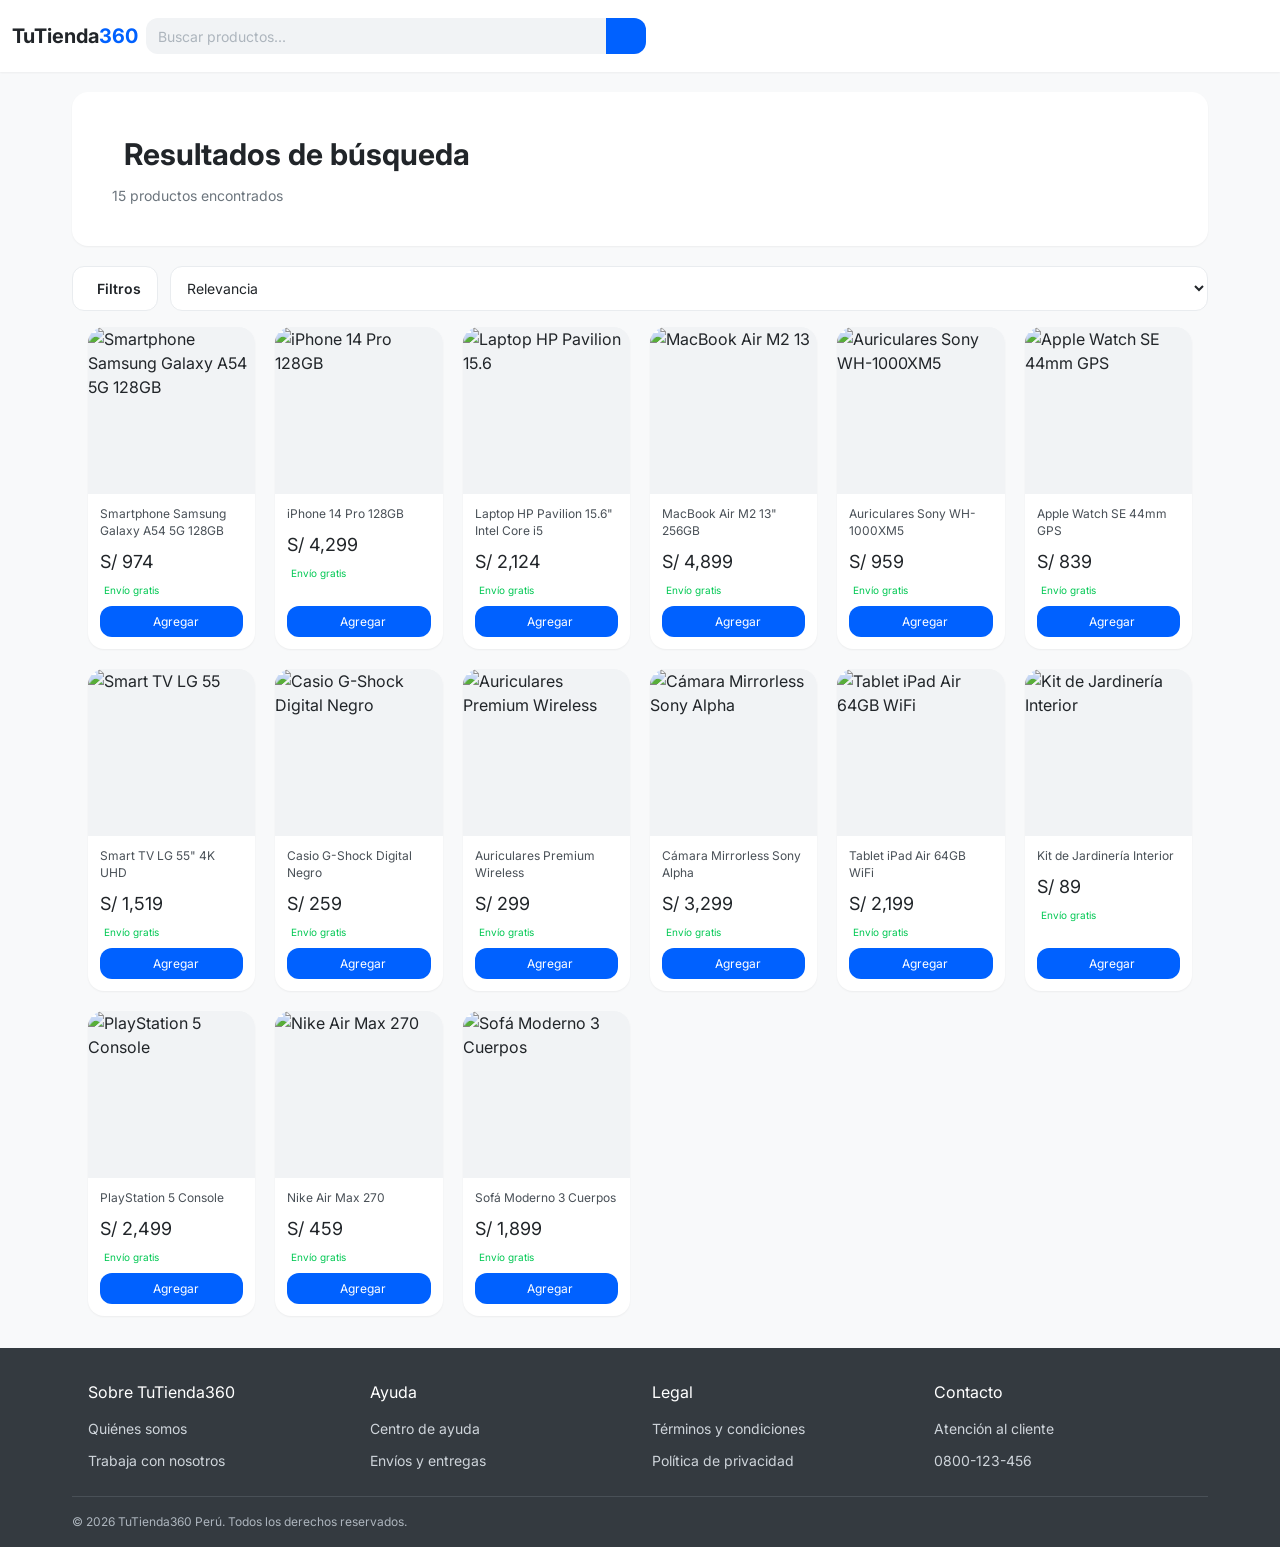
==== busqueda.html @ 1b4df293 "feat: busqueda con autocompletado, seguimiento de pedidos y filtros" ====
<!DOCTYPE html>
<html lang="es-PE">
<head>
    <meta charset="UTF-8">
    <meta name="viewport" content="width=device-width, initial-scale=1.0, maximum-scale=5.0">
    <title>Búsqueda - TuTienda360</title>
    <meta name="theme-color" content="#0061FF">

    <!-- PWA -->
    <link rel="manifest" href="manifest.json">

    <!-- Google Fonts -->
    <link rel="preconnect" href="https://fonts.googleapis.com">
    <link rel="preconnect" href="https://fonts.gstatic.com" crossorigin>
    <link href="https://fonts.googleapis.com/css2?family=Inter:wght@300;400;500;600;700&display=swap" rel="stylesheet">

    <!-- Iconos -->
    <script src="https://unpkg.com/@phosphor-icons/web"></script>

    <!-- Estilos -->
    <link rel="stylesheet" href="styles/main.css">
    <link rel="stylesheet" href="styles/busqueda.css">
</head>
<body>
    <!-- Header -->
    <header class="header">
        <div class="header-top">
            <button class="mobile-menu-btn" aria-label="Abrir menú" onclick="toggleMobileMenu()">
                <span></span>
                <span></span>
                <span></span>
            </button>

            <a href="index.html" class="logo">
                <span class="logo-text">TuTienda<span class="logo-highlight">360</span></span>
            </a>

            <div class="search-bar">
                <form class="search-form" id="searchForm">
                    <input type="text" class="search-input" placeholder="Buscar productos..." id="searchInput">
                    <button type="submit" class="search-button" aria-label="Buscar">
                        <i class="ph ph-magnifying-glass"></i>
                    </button>
                </form>
            </div>

            <nav class="main-nav">
                <button class="nav-link theme-toggle" id="themeToggle">
                    <i class="ph ph-moon"></i>
                </button>
                <a href="login.html" class="nav-link" id="navAccount">
                    <i class="ph ph-user"></i>
                </a>
                <a href="favoritos.html" class="nav-link" id="navFavorites">
                    <i class="ph ph-heart"></i>
                    <span class="favorites-count" id="favoritesCount">0</span>
                </a>
                <a href="carrito.html" class="nav-link cart-link">
                    <i class="ph ph-shopping-cart"></i>
                    <span class="cart-count" id="cartCount">0</span>
                </a>
            </nav>
        </div>
    </header>

    <!-- Menú Mobile -->
    <div class="mobile-menu-overlay" id="mobileMenu" onclick="toggleMobileMenu()">
        <div class="mobile-menu-content" onclick="event.stopPropagation()">
            <div class="mobile-menu-header">
                <span class="logo-text">TuTienda<span class="logo-highlight">360</span></span>
                <button class="mobile-menu-close" onclick="toggleMobileMenu()">
                    <i class="ph ph-x"></i>
                </button>
            </div>
            <nav class="mobile-menu-nav">
                <a href="login.html"><i class="ph ph-user"></i> Mi Cuenta</a>
                <a href="favoritos.html"><i class="ph ph-heart"></i> Favoritos</a>
                <a href="carrito.html"><i class="ph ph-shopping-cart"></i> Carrito</a>
            </nav>
        </div>
    </div>

    <!-- Contenido Principal -->
    <main class="main-content">
        <div class="container">
            <!-- Header de Búsqueda -->
            <div class="search-page-header">
                <h1 class="search-title">
                    <i class="ph ph-magnifying-glass"></i>
                    <span id="searchTitleText">Resultados de búsqueda</span>
                </h1>
                <p class="search-subtitle" id="searchResultCount">0 productos encontrados</p>
            </div>

            <!-- Filtros -->
            <div class="search-filters">
                <button class="filter-btn" onclick="toggleFiltros()">
                    <i class="ph ph-faders"></i>
                    Filtros
                </button>
                <select class="sort-select" id="sortSelect" onchange="ordenarProductos()">
                    <option value="relevancia">Relevancia</option>
                    <option value="precio-asc">Precio: menor a mayor</option>
                    <option value="precio-desc">Precio: mayor a menor</option>
                    <option value="nombre-asc">Nombre: A-Z</option>
                </select>
            </div>

            <!-- Panel de Filtros -->
            <div class="filters-panel" id="filtersPanel">
                <div class="filters-header">
                    <h3>Filtros</h3>
                    <button onclick="toggleFiltros()">
                        <i class="ph ph-x"></i>
                    </button>
                </div>
                <div class="filters-content">
                    <div class="filter-group">
                        <h4>Categoría</h4>
                        <div class="filter-options" id="categoriaFiltros">
                            <label><input type="checkbox" value="celulares"> Celulares</label>
                            <label><input type="checkbox" value="computacion"> Computación</label>
                            <label><input type="checkbox" value="ropa"> Ropa</label>
                            <label><input type="checkbox" value="hogar"> Hogar</label>
                            <label><input type="checkbox" value="gaming"> Gaming</label>
                        </div>
                    </div>
                    <div class="filter-group">
                        <h4>Precio</h4>
                        <div class="price-range">
                            <input type="number" id="precioMin" placeholder="Mínimo" min="0">
                            <span>-</span>
                            <input type="number" id="precioMax" placeholder="Máximo" min="0">
                        </div>
                    </div>
                    <div class="filter-group">
                        <h4>Condición</h4>
                        <div class="filter-options">
                            <label><input type="checkbox" value="nuevo"> Nuevo</label>
                            <label><input type="checkbox" value="usado"> Usado</label>
                        </div>
                    </div>
                    <button class="btn-apply-filters" onclick="aplicarFiltros()">
                        <i class="ph ph-check"></i>
                        Aplicar Filtros
                    </button>
                </div>
            </div>

            <!-- Overlay de Filtros -->
            <div class="filters-overlay" id="filtersOverlay" onclick="toggleFiltros()"></div>

            <!-- Resultados -->
            <div class="search-results">
                <div class="products-grid" id="searchResults">
                    <!-- Resultados generados por JS -->
                </div>
            </div>

            <!-- Estado Vacío -->
            <div class="search-empty" id="searchEmpty" style="display: none;">
                <i class="ph ph-magnifying-glass"></i>
                <h2>No encontramos productos</h2>
                <p>Intenta con otros términos o explora nuestras categorías</p>
                <a href="index.html" class="btn btn-primary">
                    <i class="ph ph-house"></i>
                    Volver al inicio
                </a>
            </div>
        </div>
    </main>

    <!-- Footer -->
    <footer class="footer">
        <div class="container">
            <div class="footer-grid">
                <div class="footer-column">
                    <h4 class="footer-title">Sobre TuTienda360</h4>
                    <ul class="footer-links">
                        <li><a href="#">Quiénes somos</a></li>
                        <li><a href="#">Trabaja con nosotros</a></li>
                    </ul>
                </div>
                <div class="footer-column">
                    <h4 class="footer-title">Ayuda</h4>
                    <ul class="footer-links">
                        <li><a href="#">Centro de ayuda</a></li>
                        <li><a href="#">Envíos y entregas</a></li>
                    </ul>
                </div>
                <div class="footer-column">
                    <h4 class="footer-title">Legal</h4>
                    <ul class="footer-links">
                        <li><a href="#">Términos y condiciones</a></li>
                        <li><a href="#">Política de privacidad</a></li>
                    </ul>
                </div>
                <div class="footer-column">
                    <h4 class="footer-title">Contacto</h4>
                    <ul class="footer-links">
                        <li><a href="#">Atención al cliente</a></li>
                        <li><a href="#">0800-123-456</a></li>
                    </ul>
                </div>
            </div>
            <div class="footer-bottom">
                <p class="copyright">© 2026 TuTienda360 Perú. Todos los derechos reservados.</p>
            </div>
        </div>
    </footer>

    <!-- Scripts -->
    <script src="scripts/theme.js"></script>
    <script src="scripts/favoritos.js"></script>
    <script src="scripts/utils.js"></script>
    <script src="scripts/main.js"></script>
    <script src="scripts/busqueda.js"></script>
</body>
</html>
---- styles/main.css ----
/* ========================================
   TuTienda360 - Sistema de Diseño
   Mobile First - Responsive - Optimizado
   Con Modo Oscuro/Claro
   ======================================== */

/* --- Variables CSS - Modo Claro (default) --- */
:root {
    /* Colores */
    --color-primary: #0061FF;
    --color-primary-dark: #004ED4;
    --color-primary-light: #3385FF;
    --color-secondary: #00C7FC;
    --color-accent: #FFD500;
    --color-white: #FFFFFF;
    --color-gray-50: #F8F9FA;
    --color-gray-100: #F1F3F5;
    --color-gray-200: #E9ECEF;
    --color-gray-300: #DEE2E6;
    --color-gray-400: #CED4DA;
    --color-gray-500: #ADB5BD;
    --color-gray-600: #6C757D;
    --color-gray-700: #495057;
    --color-gray-800: #343A40;
    --color-gray-900: #212529;
    --color-success: #00C853;
    --color-error: #D32F2F;
    --color-warning: #FFA000;

    /* Fondos y superficies */
    --bg-primary: #FFFFFF;
    --bg-secondary: #F8F9FA;
    --bg-tertiary: #F1F3F5;
    --surface: #FFFFFF;
    --surface-elevated: #FFFFFF;

    /* Texto */
    --text-primary: #212529;
    --text-secondary: #343A40;
    --text-tertiary: #6C757D;
    --text-muted: #ADB5BD;

    /* Bordes */
    --border-color: #E9ECEF;
    --border-color-light: #F1F3F5;

    /* Tipografía */
    --font-family: 'Inter', -apple-system, BlinkMacSystemFont, 'Segoe UI', Roboto, sans-serif;
    --font-size-xs: 0.75rem;
    --font-size-sm: 0.875rem;
    --font-size-base: 1rem;
    --font-size-lg: 1.125rem;
    --font-size-xl: 1.25rem;
    --font-size-2xl: 1.5rem;
    --font-size-3xl: 1.875rem;
    --font-size-4xl: 2.25rem;

    /* Espaciado */
    --spacing-1: 0.25rem;
    --spacing-2: 0.5rem;
    --spacing-3: 0.75rem;
    --spacing-4: 1rem;
    --spacing-5: 1.25rem;
    --spacing-6: 1.5rem;
    --spacing-8: 2rem;
    --spacing-10: 2.5rem;
    --spacing-12: 3rem;
    --spacing-16: 4rem;

    /* Bordes */
    --border-radius-sm: 0.25rem;
    --border-radius-md: 0.5rem;
    --border-radius-lg: 0.75rem;
    --border-radius-xl: 1rem;
    --border-radius-2xl: 1.5rem;
    --border-radius-full: 9999px;

    /* Sombras */
    --shadow-sm: 0 1px 2px 0 rgba(0, 0, 0, 0.05);
    --shadow-md: 0 4px 6px -1px rgba(0, 0, 0, 0.1);
    --shadow-lg: 0 10px 15px -3px rgba(0, 0, 0, 0.1);
    --shadow-xl: 0 20px 25px -5px rgba(0, 0, 0, 0.1);
    --shadow-glow: 0 0 40px rgba(0, 97, 255, 0.15);

    /* Transiciones */
    --transition-fast: 150ms ease;
    --transition-normal: 250ms ease;
    --transition-slow: 350ms ease;

    /* Layout */
    --container-max-width: 1200px;
    --header-height-mobile: 56px;
    --header-height-desktop: 72px;
}

/* --- Variables CSS - Modo Oscuro --- */
[data-theme="dark"] {
    --color-white: #1A1A1A;
    --color-gray-50: #242424;
    --color-gray-100: #2A2A2A;
    --color-gray-200: #333333;
    --color-gray-300: #404040;
    --color-gray-400: #525252;
    --color-gray-500: #737373;
    --color-gray-600: #A3A3A3;
    --color-gray-700: #D4D4D4;
    --color-gray-800: #E5E5E5;
    --color-gray-900: #FAFAFA;

    /* Fondos y superficies */
    --bg-primary: #0F0F0F;
    --bg-secondary: #1A1A1A;
    --bg-tertiary: #242424;
    --surface: #1A1A1A;
    --surface-elevated: #242424;

    /* Texto */
    --text-primary: #FAFAFA;
    --text-secondary: #E5E5E5;
    --text-tertiary: #D4D4D4;
    --text-muted: #737373;

    /* Bordes */
    --border-color: #333333;
    --border-color-light: #2A2A2A;

    /* Sombras */
    --shadow-sm: 0 1px 2px 0 rgba(0, 0, 0, 0.3);
    --shadow-md: 0 4px 6px -1px rgba(0, 0, 0, 0.4);
    --shadow-lg: 0 10px 15px -3px rgba(0, 0, 0, 0.5);
    --shadow-xl: 0 20px 25px -5px rgba(0, 0, 0, 0.6);
    --shadow-glow: 0 0 40px rgba(0, 97, 255, 0.25);
}

/* --- Reset --- */
*, *::before, *::after {
    box-sizing: border-box;
    margin: 0;
    padding: 0;
}

html {
    font-size: 16px;
    scroll-behavior: smooth;
    -webkit-text-size-adjust: 100%;
}

body {
    font-family: var(--font-family);
    font-size: var(--font-size-base);
    line-height: 1.5;
    color: var(--text-primary);
    background-color: var(--bg-secondary);
    -webkit-font-smoothing: antialiased;
    -moz-osx-font-smoothing: grayscale;
    overflow-x: hidden;
    transition: background-color var(--transition-normal), color var(--transition-normal);
}

img {
    max-width: 100%;
    height: auto;
    display: block;
}

a {
    text-decoration: none;
    color: inherit;
}

ul {
    list-style: none;
}

button {
    font-family: inherit;
    cursor: pointer;
    border: none;
    background: none;
}

input, select {
    font-family: inherit;
    font-size: inherit;
}

/* --- Utilidades --- */
.container {
    width: 100%;
    max-width: var(--container-max-width);
    margin: 0 auto;
    padding: 0 var(--spacing-4);
    overflow-x: hidden;
}

/* Prevenir overflow horizontal */
* {
    max-width: 100%;
}

.main-content {
    overflow-x: hidden;
    width: 100%;
}

.highlight {
    color: var(--color-primary);
}

/* ========================================
   HEADER - MOBILE FIRST
   ======================================== */
.header {
    background: var(--surface);
    box-shadow: var(--shadow-md);
    position: sticky;
    top: 0;
    z-index: 1000;
    transition: background-color var(--transition-normal), box-shadow var(--transition-normal);
}

.header-top {
    height: var(--header-height-mobile);
    display: flex;
    align-items: center;
    gap: var(--spacing-2);
    padding: 0 var(--spacing-3);
}

/* Logo */
.logo {
    flex-shrink: 0;
}

.logo-text {
    font-size: var(--font-size-base);
    font-weight: 700;
    color: var(--text-primary);
    white-space: nowrap;
    transition: color var(--transition-normal);
}

.logo-highlight {
    color: var(--color-primary);
}

/* Menú Hamburguesa */
.mobile-menu-btn {
    display: flex;
    flex-direction: column;
    gap: 4px;
    padding: var(--spacing-2);
    background: transparent;
    border: none;
    cursor: pointer;
    flex-shrink: 0;
}

.mobile-menu-btn span {
    width: 20px;
    height: 2px;
    background: var(--text-primary);
    border-radius: 2px;
    transition: all var(--transition-fast);
}

/* Buscador Mobile */
.search-bar {
    flex: 1;
    display: flex;
    align-items: center;
    min-width: 0;
}

.search-form {
    display: flex;
    background: var(--bg-tertiary);
    border-radius: var(--border-radius-lg);
    overflow: hidden;
    height: 36px;
    width: 100%;
    transition: background-color var(--transition-normal);
}

.search-form:focus-within {
    box-shadow: 0 0 0 2px var(--color-primary);
}

.search-input {
    flex: 1;
    padding: 0 var(--spacing-3);
    border: none;
    background: transparent;
    font-size: var(--font-size-sm);
    outline: none;
    width: 100%;
    color: var(--text-primary);
}

.search-input::placeholder {
    color: var(--text-muted);
}

.search-button {
    padding: 0 var(--spacing-3);
    background: var(--color-primary);
    color: var(--color-white);
    display: flex;
    align-items: center;
    justify-content: center;
    min-width: 40px;
    transition: background-color var(--transition-fast);
}

.search-button:hover {
    background: var(--color-primary-dark);
}

.search-button i {
    font-size: var(--font-size-lg);
}

/* Navegación */
.main-nav {
    display: flex;
    align-items: center;
    gap: 2px;
    flex-shrink: 0;
}

.nav-link {
    display: flex;
    align-items: center;
    justify-content: center;
    width: 36px;
    height: 36px;
    border-radius: var(--border-radius-md);
    color: var(--text-tertiary);
    transition: all var(--transition-fast);
    position: relative;
    flex-shrink: 0;
}

.nav-link:hover {
    color: var(--color-primary);
    background: var(--bg-tertiary);
}

.nav-link i {
    font-size: 20px;
}

/* Theme Toggle */
.theme-toggle {
    background: transparent;
    border: none;
    cursor: pointer;
}

.theme-toggle i {
    transition: transform var(--transition-normal);
}

.theme-toggle.active i {
    transform: rotate(180deg);
}

/* Cart Link */
.cart-link {
    position: relative;
}

.cart-count {
    position: absolute;
    top: -2px;
    right: -2px;
    background: var(--color-accent);
    color: var(--color-gray-900);
    font-size: 9px;
    font-weight: 700;
    min-width: 16px;
    height: 16px;
    border-radius: var(--border-radius-full);
    display: flex;
    align-items: center;
    justify-content: center;
    transition: transform var(--transition-fast);
}

/* Favorites Link */
#navFavorites {
    position: relative;
}

.favorites-count {
    position: absolute;
    top: -2px;
    right: -2px;
    background: var(--color-error);
    color: var(--color-white);
    font-size: 9px;
    font-weight: 700;
    min-width: 16px;
    height: 16px;
    border-radius: var(--border-radius-full);
    display: none;
    align-items: center;
    justify-content: center;
    transition: transform var(--transition-fast);
}

.favorites-count.active {
    animation: pulse 0.3s ease;
}

@keyframes pulse {
    0% { transform: scale(1); }
    50% { transform: scale(1.3); }
    100% { transform: scale(1); }
}

/* Navegación Secundaria */
.secondary-nav {
    background: var(--color-white);
    border-top: 1px solid var(--color-gray-200);
    overflow-x: auto;
    -webkit-overflow-scrolling: touch;
    scrollbar-width: none;
}

.secondary-nav::-webkit-scrollbar {
    display: none;
}

.categories-list {
    display: flex;
    gap: var(--spacing-5);
    padding: var(--spacing-3) var(--spacing-4);
    white-space: nowrap;
}

.category-link {
    display: flex;
    align-items: center;
    gap: var(--spacing-2);
    color: var(--color-gray-600);
    font-size: var(--font-size-sm);
    font-weight: var(--font-weight-medium);
    transition: color var(--transition-fast);
}

.category-link:hover {
    color: var(--color-primary);
}

.category-link i {
    font-size: var(--font-size-base);
}

/* ========================================
   HERO BANNER - MOBILE FIRST OPTIMIZADO
   ======================================== */
.hero-banner {
    background: linear-gradient(135deg, var(--color-primary) 0%, var(--color-secondary) 100%);
    padding: var(--spacing-6) 0;
    margin-bottom: var(--spacing-6);
    overflow: hidden;
}

.hero-content {
    display: flex;
    flex-direction: column;
    gap: var(--spacing-4);
    align-items: center;
}

.hero-text {
    text-align: center;
    padding: 0 var(--spacing-4);
    order: 1;
}

.hero-title {
    font-size: var(--font-size-xl);
    font-weight: 700;
    color: var(--color-white);
    line-height: 1.2;
    margin-bottom: var(--spacing-2);
    word-wrap: break-word;
}

.hero-subtitle {
    font-size: var(--font-size-sm);
    color: rgba(255, 255, 255, 0.95);
    margin-bottom: var(--spacing-4);
}

.btn {
    display: inline-flex;
    align-items: center;
    justify-content: center;
    gap: var(--spacing-2);
    padding: var(--spacing-3) var(--spacing-5);
    border-radius: var(--border-radius-lg);
    font-size: var(--font-size-sm);
    font-weight: 600;
    transition: all var(--transition-fast);
    cursor: pointer;
}

.btn-primary {
    background: var(--color-white);
    color: var(--color-primary);
}

.btn-primary:hover {
    background: var(--color-gray-100);
    transform: translateY(-2px);
}

.hero-image {
    order: 2;
    width: 100%;
    display: flex;
    justify-content: center;
}

.hero-image img {
    max-width: 100%;
    width: 100%;
    height: auto;
    border-radius: var(--border-radius-xl);
    box-shadow: var(--shadow-lg);
    object-fit: cover;
}

/* ========================================
   SECCIONES
   ======================================== */
.section-title {
    font-size: var(--font-size-xl);
    font-weight: var(--font-weight-bold);
    color: var(--color-gray-800);
    margin-bottom: var(--spacing-5);
    padding: 0 var(--spacing-4);
}

.section-header {
    display: flex;
    justify-content: space-between;
    align-items: center;
    margin-bottom: var(--spacing-4);
    padding: 0 var(--spacing-4);
}

.see-all-link {
    color: var(--color-primary);
    font-weight: var(--font-weight-semibold);
    font-size: var(--font-size-sm);
    display: flex;
    align-items: center;
    gap: var(--spacing-1);
}

/* ========================================
   CATEGORÍAS - MOBILE
   ======================================== */
.categories-section {
    margin-bottom: var(--spacing-8);
}

.categories-grid {
    display: grid;
    grid-template-columns: repeat(3, 1fr);
    gap: var(--spacing-3);
    padding: 0 var(--spacing-4);
}

.category-card {
    display: flex;
    flex-direction: column;
    align-items: center;
    gap: var(--spacing-2);
    padding: var(--spacing-4) var(--spacing-2);
    background: var(--color-white);
    border-radius: var(--border-radius-xl);
    box-shadow: var(--shadow-sm);
    transition: all var(--transition-normal);
}

.category-card:active {
    transform: scale(0.98);
}

.category-icon {
    width: 48px;
    height: 48px;
    display: flex;
    align-items: center;
    justify-content: center;
    background: linear-gradient(135deg, var(--color-primary-light) 0%, var(--color-primary) 100%);
    border-radius: var(--border-radius-full);
    color: var(--color-white);
    font-size: 24px;
}

.category-name {
    font-size: var(--font-size-xs);
    font-weight: var(--font-weight-medium);
    color: var(--color-gray-700);
    text-align: center;
}

/* ========================================
   PRODUCTOS - MOBILE
   ======================================== */
.deals-section,
.featured-section {
    margin-bottom: var(--spacing-8);
}

.products-grid {
    display: grid;
    grid-template-columns: repeat(2, 1fr);
    gap: var(--spacing-3);
    padding: 0 var(--spacing-4);
}

.product-card {
    background: var(--color-white);
    border-radius: var(--border-radius-xl);
    overflow: hidden;
    box-shadow: var(--shadow-sm);
    transition: all var(--transition-normal);
    display: flex;
    flex-direction: column;
}

.product-card:active {
    transform: scale(0.98);
}

.product-image {
    position: relative;
    aspect-ratio: 1;
    overflow: hidden;
    background: var(--bg-tertiary);
}

.product-image img {
    width: 100%;
    height: 100%;
    object-fit: cover;
    transition: transform var(--transition-slow);
}

.product-card:hover .product-image img {
    transform: scale(1.08);
}

/* Botón de Favoritos */
.favorite-btn {
    position: absolute;
    top: var(--spacing-2);
    right: var(--spacing-2);
    width: 36px;
    height: 36px;
    display: flex;
    align-items: center;
    justify-content: center;
    background: var(--surface);
    border: none;
    border-radius: var(--border-radius-full);
    color: var(--text-tertiary);
    cursor: pointer;
    opacity: 0;
    transform: translateY(-10px);
    transition: all var(--transition-fast);
    box-shadow: var(--shadow-md);
    z-index: 10;
}

.product-card:hover .favorite-btn {
    opacity: 1;
    transform: translateY(0);
}

.favorite-btn:hover {
    background: var(--color-error);
    color: var(--color-white);
    transform: translateY(0) scale(1.1);
}

.favorite-btn.active {
    background: var(--color-error);
    color: var(--color-white);
}

.favorite-btn i {
    font-size: var(--font-size-lg);
}

/* Mostrar siempre en mobile */
@media (max-width: 768px) {
    .favorite-btn {
        opacity: 1;
        transform: translateY(0);
    }
}

.discount-badge {
    position: absolute;
    top: var(--spacing-2);
    left: var(--spacing-2);
    background: var(--color-accent);
    color: var(--color-gray-900);
    font-size: var(--font-size-xs);
    font-weight: var(--font-weight-bold);
    padding: var(--spacing-1) var(--spacing-2);
    border-radius: var(--border-radius-sm);
}

.product-info {
    padding: var(--spacing-3);
    display: flex;
    flex-direction: column;
    flex: 1;
}

.product-title {
    font-size: var(--font-size-xs);
    font-weight: var(--font-weight-normal);
    color: var(--color-gray-700);
    line-height: 1.4;
    margin-bottom: var(--spacing-2);
    display: -webkit-box;
    -webkit-line-clamp: 2;
    -webkit-box-orient: vertical;
    overflow: hidden;
}

.price-container {
    display: flex;
    flex-direction: column;
    gap: 2px;
    margin-bottom: var(--spacing-2);
}

.old-price {
    font-size: 10px;
    color: var(--color-gray-500);
    text-decoration: line-through;
}

.current-price {
    font-size: var(--font-size-lg);
    font-weight: var(--font-weight-bold);
    color: var(--color-gray-900);
}

.shipping-info {
    display: flex;
    align-items: center;
    gap: 4px;
    font-size: 10px;
    color: var(--color-success);
    font-weight: var(--font-weight-medium);
    margin-bottom: var(--spacing-2);
}

.shipping-info i {
    font-size: var(--font-size-base);
}

.btn-add-cart {
    width: 100%;
    display: flex;
    align-items: center;
    justify-content: center;
    gap: var(--spacing-2);
    padding: var(--spacing-2) var(--spacing-3);
    background: var(--color-primary);
    color: var(--color-white);
    font-size: var(--font-size-xs);
    font-weight: var(--font-weight-semibold);
    border-radius: var(--border-radius-lg);
    transition: all var(--transition-fast);
    margin-top: auto;
}

.btn-add-cart:active {
    background: var(--color-primary-dark);
    transform: scale(0.98);
}

/* ========================================
   BENEFICIOS - MOBILE
   ======================================== */
.benefits-section {
    margin-bottom: var(--spacing-8);
}

.benefits-grid {
    display: grid;
    grid-template-columns: 1fr;
    gap: var(--spacing-4);
    padding: 0 var(--spacing-4);
}

.benefit-card {
    display: flex;
    flex-direction: column;
    align-items: center;
    text-align: center;
    padding: var(--spacing-5);
    background: var(--color-white);
    border-radius: var(--border-radius-xl);
    box-shadow: var(--shadow-sm);
}

.benefit-icon {
    width: 56px;
    height: 56px;
    display: flex;
    align-items: center;
    justify-content: center;
    background: linear-gradient(135deg, var(--color-primary-light) 0%, var(--color-primary) 100%);
    border-radius: var(--border-radius-full);
    color: var(--color-white);
    font-size: 28px;
    margin-bottom: var(--spacing-3);
}

.benefit-title {
    font-size: var(--font-size-base);
    font-weight: var(--font-weight-semibold);
    color: var(--color-gray-800);
    margin-bottom: var(--spacing-1);
}

.benefit-description {
    font-size: var(--font-size-xs);
    color: var(--color-gray-600);
}

/* ========================================
   FOOTER - MOBILE
   ======================================== */
.footer {
    background: var(--color-gray-800);
    color: var(--color-gray-300);
    padding: var(--spacing-8) 0 var(--spacing-4);
}

.footer-grid {
    display: grid;
    grid-template-columns: 1fr;
    gap: var(--spacing-6);
    margin-bottom: var(--spacing-6);
    padding: 0 var(--spacing-4);
}

.footer-title {
    font-size: var(--font-size-base);
    font-weight: var(--font-weight-semibold);
    color: var(--color-white);
    margin-bottom: var(--spacing-3);
}

.footer-links {
    display: flex;
    flex-direction: column;
    gap: var(--spacing-2);
}

.footer-links a {
    font-size: var(--font-size-sm);
    color: var(--color-gray-400);
}

.footer-links a:hover {
    color: var(--color-white);
}

.social-links {
    display: flex;
    gap: var(--spacing-3);
}

.social-link {
    width: 40px;
    height: 40px;
    display: flex;
    align-items: center;
    justify-content: center;
    background: var(--color-gray-700);
    border-radius: var(--border-radius-full);
    color: var(--color-gray-300);
    font-size: var(--font-size-xl);
}

.social-link:hover {
    background: var(--color-primary);
    color: var(--color-white);
}

.footer-bottom {
    border-top: 1px solid var(--color-gray-700);
    padding-top: var(--spacing-4);
}

.footer-bottom-content {
    display: flex;
    flex-direction: column;
    gap: var(--spacing-3);
    align-items: center;
    text-align: center;
    padding: 0 var(--spacing-4);
}

.copyright {
    font-size: var(--font-size-xs);
    color: var(--color-gray-500);
}

.footer-legal {
    display: flex;
    flex-wrap: wrap;
    gap: var(--spacing-3);
    justify-content: center;
}

.footer-legal a {
    font-size: var(--font-size-xs);
    color: var(--color-gray-400);
}

/* ========================================
   MENÚ MOBILE OVERLAY
   ======================================== */
.mobile-menu-overlay {
    position: fixed;
    top: 0;
    left: 0;
    right: 0;
    bottom: 0;
    background: rgba(0, 0, 0, 0.5);
    z-index: 9999;
    opacity: 0;
    visibility: hidden;
    transition: all var(--transition-normal);
}

.mobile-menu-overlay.active {
    opacity: 1;
    visibility: visible;
}

.mobile-menu-content {
    position: absolute;
    top: 0;
    left: 0;
    width: 85%;
    max-width: 300px;
    height: 100%;
    background: var(--color-white);
    transform: translateX(-100%);
    transition: transform var(--transition-normal);
    display: flex;
    flex-direction: column;
}

.mobile-menu-overlay.active .mobile-menu-content {
    transform: translateX(0);
}

.mobile-menu-header {
    display: flex;
    justify-content: space-between;
    align-items: center;
    padding: var(--spacing-4) var(--spacing-5);
    border-bottom: 1px solid var(--color-gray-200);
    height: var(--header-height-mobile);
}

.mobile-menu-header .logo-text {
    font-size: var(--font-size-lg);
}

.mobile-menu-close {
    width: 40px;
    height: 40px;
    display: flex;
    align-items: center;
    justify-content: center;
    border: none;
    background: transparent;
    color: var(--color-gray-600);
    border-radius: var(--border-radius-md);
}

.mobile-menu-close i {
    font-size: var(--font-size-xl);
}

.mobile-menu-nav {
    display: flex;
    flex-direction: column;
    padding: var(--spacing-4);
}

.mobile-menu-nav a {
    display: flex;
    align-items: center;
    gap: var(--spacing-3);
    padding: var(--spacing-4);
    color: var(--color-gray-700);
    font-size: var(--font-size-base);
    font-weight: var(--font-weight-medium);
    border-radius: var(--border-radius-lg);
}

.mobile-menu-nav a:hover {
    background: var(--color-gray-100);
    color: var(--color-primary);
}

.mobile-menu-nav a i {
    font-size: var(--font-size-xl);
    color: var(--color-gray-500);
}

/* ========================================
   TABLET - 768px+
   ======================================== */
@media (min-width: 768px) {
    .header-top {
        height: var(--header-height-desktop);
    }
    
    .logo-text {
        font-size: var(--font-size-xl);
    }
    
    .nav-link {
        width: auto;
        height: auto;
        padding: var(--spacing-2);
    }
    
    .nav-link span {
        display: block;
        font-size: var(--font-size-xs);
    }
    
    .hero-banner {
        padding: var(--spacing-12) 0;
    }
    
    .hero-content {
        flex-direction: row;
    }
    
    .hero-text {
        flex: 1;
        text-align: left;
        order: 1;
        padding: 0;
    }
    
    .hero-title {
        font-size: var(--font-size-3xl);
    }
    
    .hero-subtitle {
        font-size: var(--font-size-lg);
    }
    
    .hero-image {
        flex: 1;
        order: 2;
    }
    
    .hero-image img {
        max-width: 90%;
    }
    
    .categories-grid {
        grid-template-columns: repeat(4, 1fr);
        gap: var(--spacing-4);
    }
    
    .category-icon {
        width: 56px;
        height: 56px;
        font-size: 28px;
    }
    
    .category-name {
        font-size: var(--font-size-sm);
    }
    
    .products-grid {
        grid-template-columns: repeat(3, 1fr);
        gap: var(--spacing-4);
    }
    
    .benefits-grid {
        grid-template-columns: repeat(2, 1fr);
    }
    
    .footer-grid {
        grid-template-columns: repeat(2, 1fr);
    }
}

/* ========================================
   DESKTOP - 992px+
   ======================================== */
@media (min-width: 992px) {
    .container {
        padding: 0 var(--spacing-8);
    }
    
    .mobile-menu-btn {
        display: none;
    }
    
    .search-bar {
        max-width: 500px;
    }
    
    .nav-link {
        padding: var(--spacing-2) var(--spacing-3);
    }
    
    .hero-title {
        font-size: var(--font-size-4xl);
    }
    
    .categories-grid {
        grid-template-columns: repeat(6, 1fr);
    }
    
    .products-grid {
        grid-template-columns: repeat(4, 1fr);
        gap: var(--spacing-5);
    }
    
    .section-title {
        font-size: var(--font-size-2xl);
    }
    
    .benefits-grid {
        grid-template-columns: repeat(4, 1fr);
    }
    
    .footer-grid {
        grid-template-columns: repeat(4, 1fr);
    }
    
    .footer-bottom-content {
        flex-direction: row;
        justify-content: space-between;
        text-align: left;
    }
}

/* ========================================
   DESKTOP GRANDE - 1200px+
   ======================================== */
@media (min-width: 1200px) {
    .products-grid {
        grid-template-columns: repeat(6, 1fr);
    }
}

/* ========================================
   ACCESIBILIDAD
   ======================================== */
@media (prefers-reduced-motion: reduce) {
    *, *::before, *::after {
        animation-duration: 0.01ms !important;
        animation-iteration-count: 1 !important;
        transition-duration: 0.01ms !important;
    }
}

/* Focus visible */
:focus-visible {
    outline: 2px solid var(--color-primary);
    outline-offset: 2px;
}
---- styles/busqueda.css ----
/* ========================================
   Página de Búsqueda - Mobile First
   ======================================== */

.search-page-header {
    padding: var(--spacing-6) var(--spacing-4);
    background: var(--surface);
    border-radius: var(--border-radius-xl);
    margin: var(--spacing-5) 0;
    box-shadow: var(--shadow-sm);
}

.search-title {
    display: flex;
    align-items: center;
    gap: var(--spacing-3);
    font-size: var(--font-size-xl);
    font-weight: 700;
    color: var(--text-primary);
    margin-bottom: var(--spacing-2);
}

.search-title i {
    color: var(--color-primary);
    font-size: var(--font-size-2xl);
}

.search-subtitle {
    font-size: var(--font-size-sm);
    color: var(--text-tertiary);
}

/* Filtros Bar */
.search-filters {
    display: flex;
    gap: var(--spacing-3);
    margin-bottom: var(--spacing-4);
    padding: 0 var(--spacing-4);
}

.filter-btn {
    display: flex;
    align-items: center;
    gap: var(--spacing-2);
    padding: var(--spacing-3) var(--spacing-4);
    background: var(--surface);
    border: 1px solid var(--border-color);
    border-radius: var(--border-radius-lg);
    font-size: var(--font-size-sm);
    font-weight: 600;
    color: var(--text-primary);
    cursor: pointer;
    transition: all var(--transition-fast);
    white-space: nowrap;
}

.filter-btn:hover {
    border-color: var(--color-primary);
    color: var(--color-primary);
}

.filter-btn i {
    font-size: var(--font-size-base);
}

.sort-select {
    flex: 1;
    padding: var(--spacing-3);
    background: var(--surface);
    border: 1px solid var(--border-color);
    border-radius: var(--border-radius-lg);
    font-size: var(--font-size-sm);
    color: var(--text-primary);
    cursor: pointer;
    outline: none;
}

.sort-select:focus {
    border-color: var(--color-primary);
}

/* Panel de Filtros */
.filters-panel {
    position: fixed;
    top: 0;
    left: -100%;
    width: 85%;
    max-width: 320px;
    height: 100vh;
    background: var(--surface);
    z-index: 9999;
    transition: left var(--transition-normal);
    overflow-y: auto;
    box-shadow: var(--shadow-xl);
}

.filters-panel.active {
    left: 0;
}

.filters-header {
    display: flex;
    justify-content: space-between;
    align-items: center;
    padding: var(--spacing-4) var(--spacing-5);
    border-bottom: 1px solid var(--border-color);
    position: sticky;
    top: 0;
    background: var(--surface);
    z-index: 10;
}

.filters-header h3 {
    font-size: var(--font-size-lg);
    font-weight: 700;
    color: var(--text-primary);
}

.filters-header button {
    width: 36px;
    height: 36px;
    display: flex;
    align-items: center;
    justify-content: center;
    background: var(--bg-tertiary);
    border: none;
    border-radius: var(--border-radius-md);
    color: var(--text-tertiary);
    cursor: pointer;
    transition: all var(--transition-fast);
}

.filters-header button:hover {
    background: var(--color-error);
    color: var(--color-white);
}

.filters-content {
    padding: var(--spacing-5);
}

.filter-group {
    margin-bottom: var(--spacing-6);
}

.filter-group h4 {
    font-size: var(--font-size-sm);
    font-weight: 600;
    color: var(--text-primary);
    margin-bottom: var(--spacing-3);
}

.filter-options {
    display: flex;
    flex-direction: column;
    gap: var(--spacing-2);
}

.filter-options label {
    display: flex;
    align-items: center;
    gap: var(--spacing-2);
    font-size: var(--font-size-sm);
    color: var(--text-secondary);
    cursor: pointer;
}

.filter-options input[type="checkbox"] {
    width: 18px;
    height: 18px;
    accent-color: var(--color-primary);
}

/* Price Range */
.price-range {
    display: flex;
    align-items: center;
    gap: var(--spacing-3);
}

.price-range input {
    flex: 1;
    padding: var(--spacing-2) var(--spacing-3);
    border: 1px solid var(--border-color);
    border-radius: var(--border-radius-md);
    font-size: var(--font-size-sm);
    color: var(--text-primary);
    background: var(--bg-secondary);
}

.price-range span {
    color: var(--text-muted);
}

/* Botón Aplicar Filtros */
.btn-apply-filters {
    width: 100%;
    display: flex;
    align-items: center;
    justify-content: center;
    gap: var(--spacing-2);
    padding: var(--spacing-3) var(--spacing-5);
    background: var(--color-primary);
    border: none;
    border-radius: var(--border-radius-lg);
    font-size: var(--font-size-sm);
    font-weight: 600;
    color: var(--color-white);
    cursor: pointer;
    transition: all var(--transition-fast);
}

.btn-apply-filters:hover {
    background: var(--color-primary-dark);
}

/* Overlay */
.filters-overlay {
    position: fixed;
    top: 0;
    left: 0;
    right: 0;
    bottom: 0;
    background: rgba(0, 0, 0, 0.5);
    z-index: 9998;
    opacity: 0;
    visibility: hidden;
    transition: all var(--transition-normal);
}

.filters-overlay.active {
    opacity: 1;
    visibility: visible;
}

/* Autocompletado */
.search-suggestions {
    position: absolute;
    top: 100%;
    left: 0;
    right: 0;
    background: var(--surface);
    border-radius: var(--border-radius-xl);
    box-shadow: var(--shadow-xl);
    z-index: 1000;
    margin-top: var(--spacing-2);
    overflow: hidden;
    display: none;
}

.search-suggestions.active {
    display: block;
}

.suggestions-header {
    display: flex;
    align-items: center;
    gap: var(--spacing-2);
    padding: var(--spacing-3) var(--spacing-4);
    background: var(--bg-tertiary);
    font-size: var(--font-size-xs);
    font-weight: 600;
    color: var(--text-tertiary);
}

.suggestions-header i {
    color: var(--color-primary);
}

.suggestion-item {
    display: flex;
    align-items: center;
    gap: var(--spacing-3);
    padding: var(--spacing-3) var(--spacing-4);
    cursor: pointer;
    transition: background var(--transition-fast);
}

.suggestion-item:hover {
    background: var(--bg-tertiary);
}

.suggestion-item img {
    width: 48px;
    height: 48px;
    object-fit: cover;
    border-radius: var(--border-radius-md);
}

.suggestion-info {
    flex: 1;
    min-width: 0;
    display: flex;
    flex-direction: column;
    gap: 2px;
}

.suggestion-name {
    font-size: var(--font-size-sm);
    color: var(--text-primary);
    white-space: nowrap;
    overflow: hidden;
    text-overflow: ellipsis;
}

.suggestion-name strong {
    color: var(--color-primary);
    font-weight: 700;
}

.suggestion-price {
    font-size: var(--font-size-xs);
    color: var(--color-primary);
    font-weight: 600;
}

.suggestion-footer {
    display: flex;
    align-items: center;
    justify-content: center;
    gap: var(--spacing-2);
    padding: var(--spacing-3) var(--spacing-4);
    background: var(--bg-tertiary);
    color: var(--color-primary);
    font-size: var(--font-size-sm);
    font-weight: 600;
    cursor: pointer;
    transition: background var(--transition-fast);
}

.suggestion-footer:hover {
    background: var(--color-primary);
    color: var(--color-white);
}

.suggestion-footer i {
    font-size: var(--font-size-base);
}

/* Search bar necesita position relative */
.search-bar {
    position: relative;
}

/* Resultados */
.search-results {
    padding: 0 var(--spacing-4) var(--spacing-8);
}

/* Estado Vacío */
.search-empty {
    display: flex;
    flex-direction: column;
    align-items: center;
    justify-content: center;
    padding: var(--spacing-16) var(--spacing-4);
    text-align: center;
}

.search-empty i {
    font-size: 80px;
    color: var(--text-muted);
    margin-bottom: var(--spacing-5);
}

.search-empty h2 {
    font-size: var(--font-size-xl);
    font-weight: 700;
    color: var(--text-primary);
    margin-bottom: var(--spacing-2);
}

.search-empty p {
    font-size: var(--font-size-base);
    color: var(--text-tertiary);
    margin-bottom: var(--spacing-6);
    max-width: 400px;
}

.search-empty .btn {
    display: inline-flex;
    align-items: center;
    gap: var(--spacing-2);
}

/* Tablet - 768px */
@media (min-width: 768px) {
    .search-page-header {
        padding: var(--spacing-8);
    }

    .search-title {
        font-size: var(--font-size-2xl);
    }

    .filters-panel {
        width: 320px;
    }

    .search-filters {
        padding: 0;
    }

    .search-results {
        padding: 0 0 var(--spacing-8);
    }
}

/* Desktop - 992px */
@media (min-width: 992px) {
    .search-page-header {
        padding: var(--spacing-10);
    }

    .search-title {
        font-size: var(--font-size-3xl);
    }
}
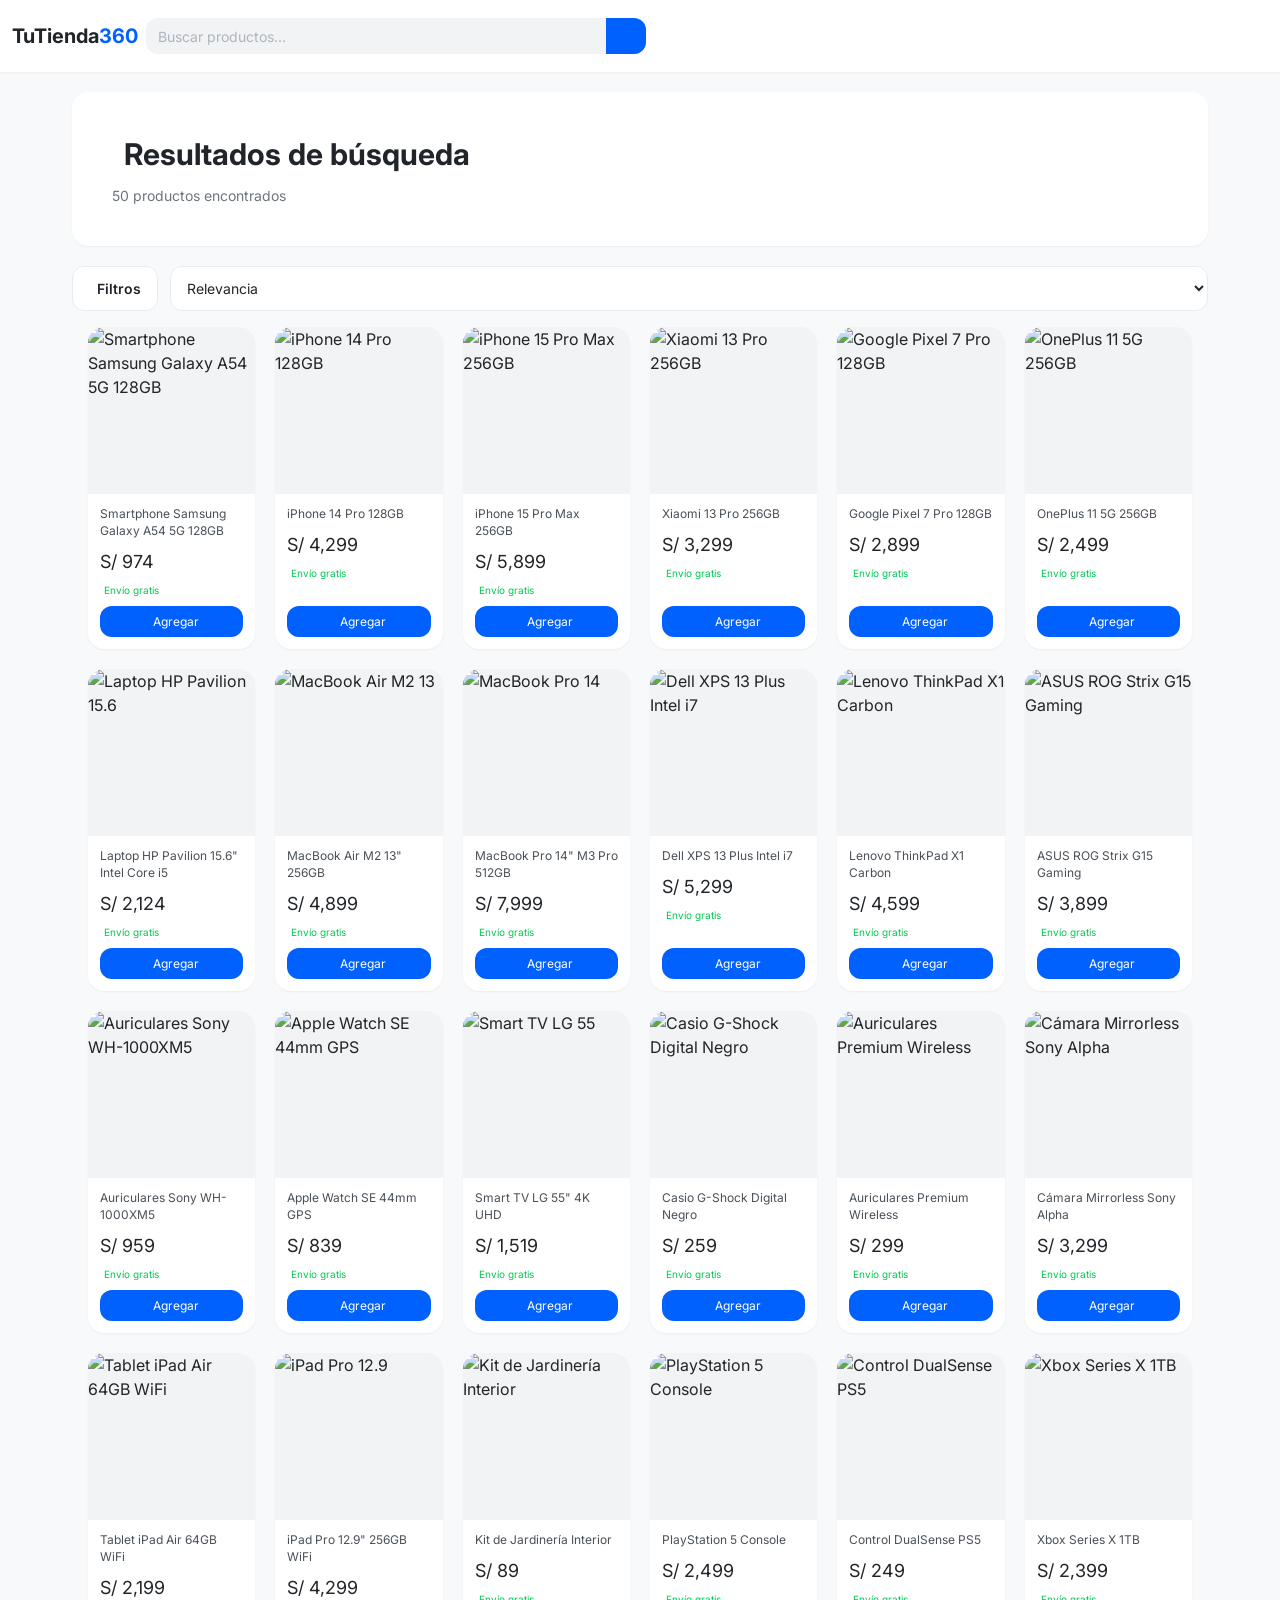
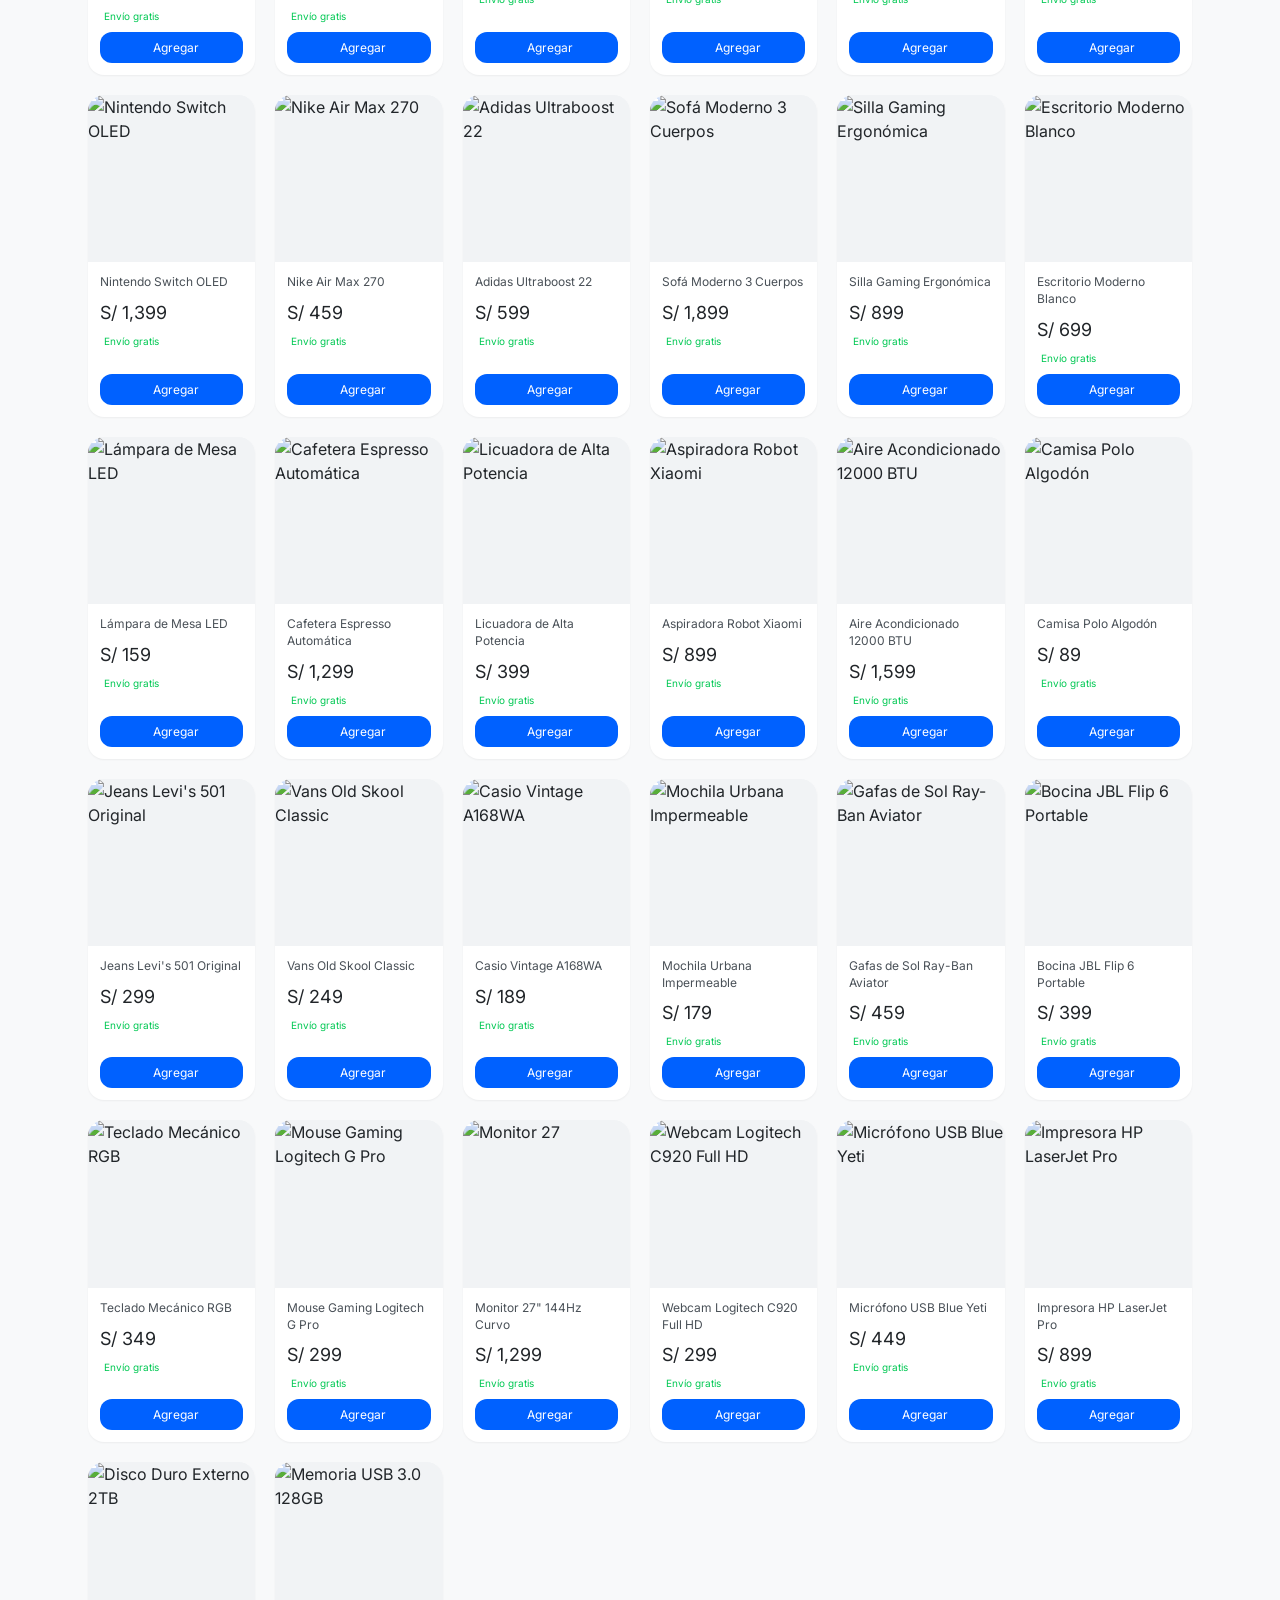
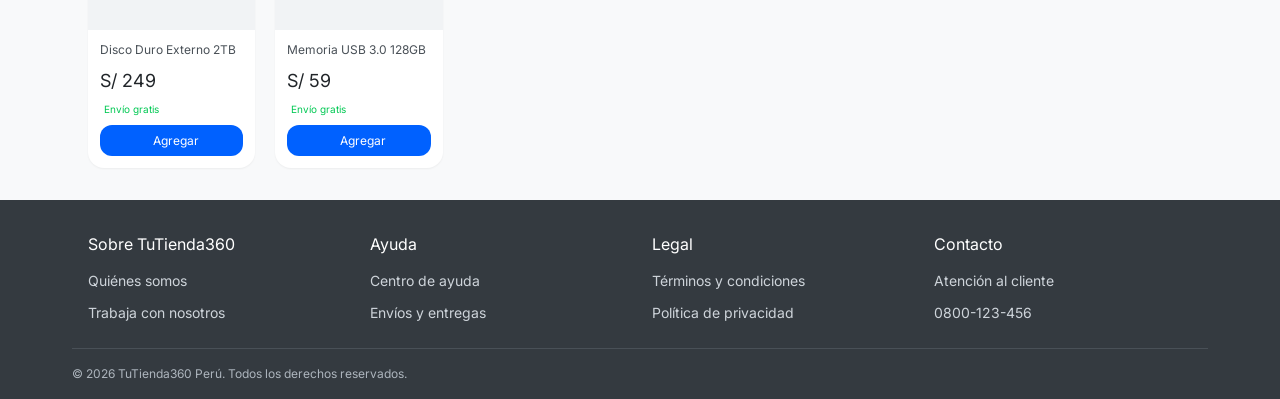
==== commit d3bad624: "fix: rutas absolutas y URLs limpias para Cloudflare Pages" ====
--- a/busqueda.html
+++ b/busqueda.html
@@ -7,7 +7,7 @@
     <meta name="theme-color" content="#0061FF">
 
     <!-- PWA -->
-    <link rel="manifest" href="manifest.json">
+    <link rel="manifest" href="/manifest.json">
 
     <!-- Google Fonts -->
     <link rel="preconnect" href="https://fonts.googleapis.com">
@@ -18,8 +18,8 @@
     <script src="https://unpkg.com/@phosphor-icons/web"></script>
 
     <!-- Estilos -->
-    <link rel="stylesheet" href="styles/main.css">
-    <link rel="stylesheet" href="styles/busqueda.css">
+    <link rel="stylesheet" href="/styles/main.css">
+    <link rel="stylesheet" href="/styles/busqueda.css">
 </head>
 <body>
     <!-- Header -->
@@ -210,10 +210,10 @@
     </footer>
 
     <!-- Scripts -->
-    <script src="scripts/theme.js"></script>
-    <script src="scripts/favoritos.js"></script>
-    <script src="scripts/utils.js"></script>
-    <script src="scripts/main.js"></script>
-    <script src="scripts/busqueda.js"></script>
+    <script src="/scripts/theme.js"></script>
+    <script src="/scripts/favoritos.js"></script>
+    <script src="/scripts/utils.js"></script>
+    <script src="/scripts/main.js"></script>
+    <script src="/scripts/busqueda.js"></script>
 </body>
 </html>
